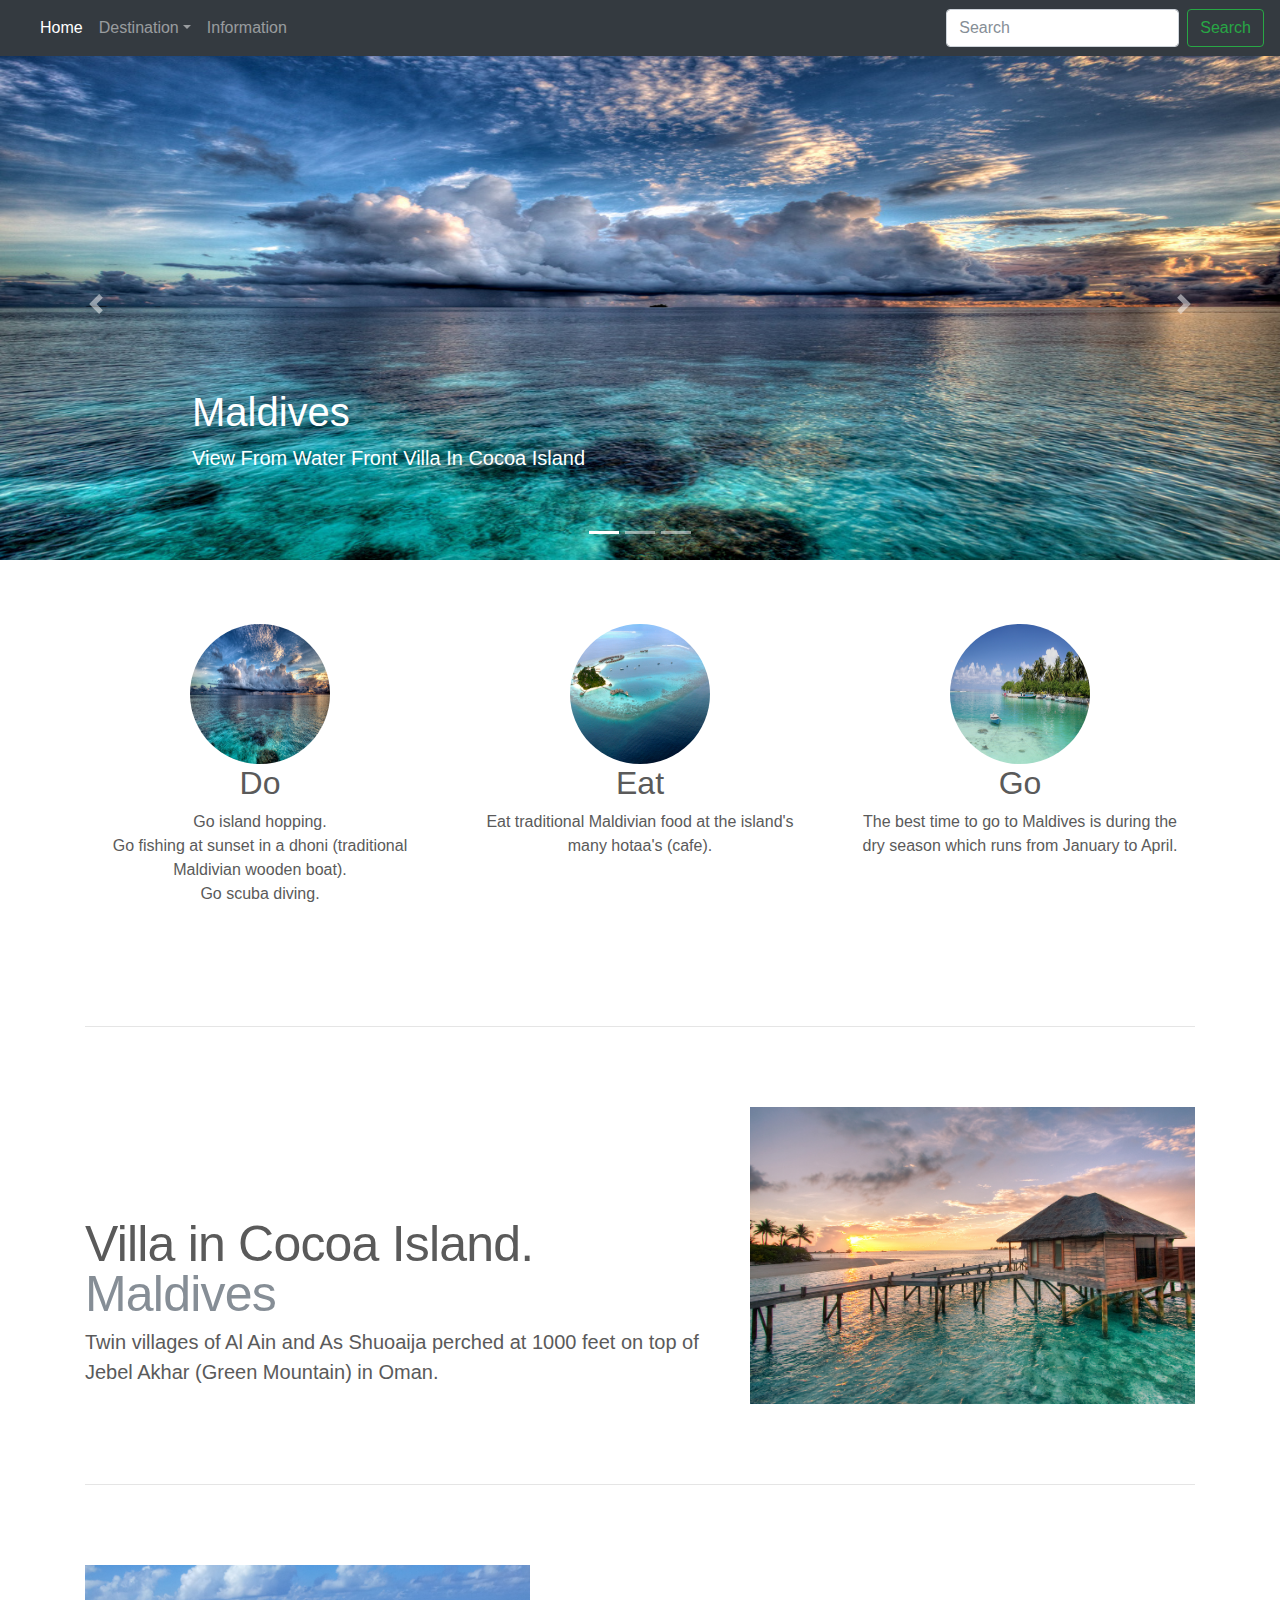
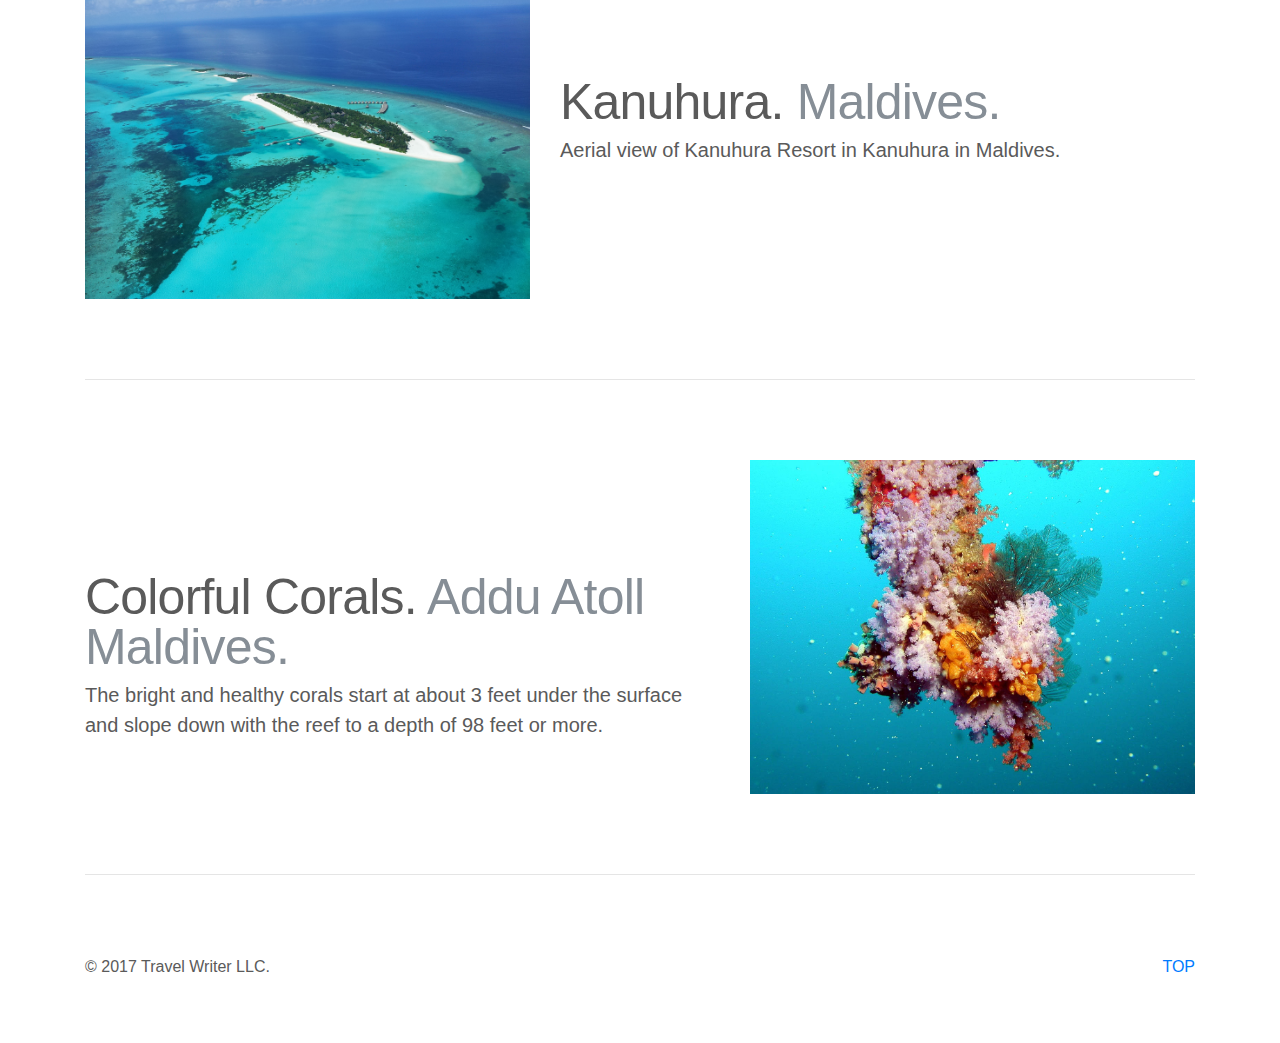
==== maldives.html @ 73c15b8a "added text to all files" ====
<!DOCTYPE html>
<html lang="en">
    
  <head>
    <meta charset="utf-8">
    <meta name="viewport" content="width=device-width, initial-scale=1, shrink-to-fit=no">
    <meta name="description" content="">
    <meta name="author" content="">
    <title>Maldives</title>
    <link rel="stylesheet" href="https://maxcdn.bootstrapcdn.com/bootstrap/4.0.0-beta.2/css/bootstrap.min.css" integrity="sha384-PsH8R72JQ3SOdhVi3uxftmaW6Vc51MKb0q5P2rRUpPvrszuE4W1povHYgTpBfshb" crossorigin="anonymous">
    <!-- Bootstraps Core CSS -->
    <link href="css/bootstrap.min.css" rel="stylesheet" type="text/css">
    <!-- Custom Styles  -->
    <link href="css/carousel.css" rel="stylesheet" type="text/css">
  </head>
    
  <body>

    <header>
      <nav class="navbar navbar-expand-md navbar-dark fixed-top bg-dark">
        <a class="navbar-brand" href="index.html"></a>
        <button class="navbar-toggler" type="button" data-toggle="collapse" data-target="#navbarCollapse" aria-controls="navbarCollapse" aria-expanded="false" aria-label="Toggle navigation">
          <span class="navbar-toggler-icon"></span>
        </button>
        <div class="collapse navbar-collapse" id="navbarCollapse">
          <ul class="navbar-nav mr-auto">
            <li class="nav-item active">
              <a class="nav-link" href="index.html">Home <span class="sr-only">(current)</span></a>
            </li>
            <li class="nav-item dropdown">
                <a class="nav-link dropdown-toggle" href="destinations.html" id="navbarDropdown" role="button" data-toggle="dropdown" aria-haspopup="true" aria-expanded="false">Destination</a>
                <div class="dropdown-menu" aria-labelledby="navbarDropdown">
                    <a class="dropdown-item" href="hawaii.html">Hawaii</a>
                    <a class="dropdown-item" href="maldives.html">Maldives</a>
                    <a class="dropdown-item" href="oman.html">Oman</a>
                </div>
            </li>
            <li class="nav-item">
                <a class="nav-link" href="information.html">Information</a>
            </li>
            </ul>
            <form class="form-inline mt-2 mt-md-0">
            <input class="form-control mr-sm-2" type="text" placeholder="Search" aria-label="Search">
            <button class="btn btn-outline-success my-2 my-sm-0" type="submit">Search</button>
            </form>
        </div>
      </nav>
    </header>

    <main role="main">
        <!-- Carousel Starts Here -->
        <div id="myCarousel" class="carousel slide" data-ride="carousel">
            <ol class="carousel-indicators">
                <li data-target="#myCarousel" data-slide-to="0" class="active"></li>
                <li data-target="#myCarousel" data-slide-to="1"></li>
                <li data-target="#myCarousel" data-slide-to="2"></li>
            </ol>
        <div class="carousel-inner">
            <div class="carousel-item active">
                <img class="first-slide" src="img/maldives_panorama.jpg" alt="First slide">
            <div class="container">
                <div class="carousel-caption text-left">
                    <h1>Maldives</h1>
                    <p>View From Water Front Villa In Cocoa Island</p>
                </div>
            </div>
          </div>
          <div class="carousel-item">
              <img class="second-slide" src="img/maldives_aerial.jpg" alt="Second slide">
            <div class="container">
              <div class="carousel-caption">
                <h1>Maldives</h1>
                <p>Cocoa Island in South Male Atoll in Maldives</p>
              </div>
            </div>
          </div>
          <div class="carousel-item">
            <img class="third-slide" src="img/maldives_addu_atol.jpg" alt="Third slide">
          <div class="container">
              <div class="carousel-caption text-right">
                <h1>Maldives</h1>
                <p>Addu Atoll - The Southernmost Of The 26 Atolls Of Maldives</p>
              </div>
            </div>
          </div>
        </div>
            <a class="carousel-control-prev" href="#myCarousel" role="button" data-slide="prev">
                <span class="carousel-control-prev-icon" aria-hidden="true"></span>
                <span class="sr-only">Previous</span>
            </a>
            <a class="carousel-control-next" href="#myCarousel" role="button" data-slide="next">
                <span class="carousel-control-next-icon" aria-hidden="true"></span>
                <span class="sr-only">Next</span>
            </a>
        </div>
        <!-- Carousel Ends Here -->
        
        
        <!--  Wrapping the rest of the page in another container to center the content. -->
        
        <div class="container marketing">
            
        <div class="row">
            <div class="col-lg-4">
                <img class="rounded-circle" src="img/maldives_panorama.jpg" alt="Generic placeholder image" width="140" height="140">
                <h2>Do</h2>
                <p>Go island hopping.<br />Go fishing at sunset in a dhoni (traditional Maldivian wooden boat).<br />Go scuba diving.</p>
            </div>
            <div class="col-lg-4">
                <img class="rounded-circle" src="img/maldives_aerial.jpg" alt="Generic placeholder image" width="140" height="140">
                <h2>Eat</h2>
                <p>Eat traditional Maldivian food at the island's many hotaa's (cafe).</p>
          </div>
          <div class="col-lg-4">
              <img class="rounded-circle" src="img/maldives_addu_atol.jpg" alt="Generic placeholder image" width="140" height="140">
              <h2>Go</h2>
              <p>The best time to go to Maldives is during the dry season which runs from January to April.</p>
          </div>
        </div>


        <!-- Starting Featurette -->

        <hr class="featurette-divider">

        <div class="row featurette">
            <div class="col-md-7">
                <h2 class="featurette-heading">Villa in Cocoa Island. <span class="text-muted">Maldives</span></h2>
                <p class="lead">Twin villages of Al Ain and As Shuoaija perched at 1000 feet on top of Jebel Akhar (Green Mountain) in Oman.</p>
            </div>
          <div class="col-md-5">
              <img class="featurette-image img-fluid mx-auto" src="img/maldives_watervilla.jpg" data-src="holder.js/500x500/auto" alt="Generic placeholder image">
          </div>
        </div>

        <hr class="featurette-divider">

        <div class="row featurette">
            <div class="col-md-7 order-md-2">
            <h2 class="featurette-heading">Kanuhura. <span class="text-muted">Maldives.</span></h2>
            <p class="lead">Aerial view of Kanuhura Resort in Kanuhura in Maldives.</p>
          </div>
          <div class="col-md-5 order-md-1">
            <img class="featurette-image img-fluid mx-auto" src="img/maldives_kanuhura_resort.jpg" data-src="holder.js/500x500/auto" alt="Generic placeholder image">
          </div>
        </div>

        <hr class="featurette-divider">

        <div class="row featurette">
            <div class="col-md-7">
            <h2 class="featurette-heading">Colorful Corals. <span class="text-muted">Addu Atoll Maldives.</span></h2>
            <p class="lead">The bright and healthy corals start at about 3 feet under the surface and slope down with the reef to a depth of 98 feet or more.</p>
          </div>
          <div class="col-md-5">
            <img class="featurette-image img-fluid mx-auto" src="img/maldives_corals.jpg" data-src="holder.js/500x500/auto" alt="Generic placeholder image">
          </div>
        </div>

        <hr class="featurette-divider">

        <!-- Ending Featurette -->
        
        </div>
        
        <!-- /.container -->

      <footer class="container">
        <p class="float-right"><a href="#">TOP</a></p>
        <p>&copy; 2017 Travel Writer LLC.</p>
      </footer>

    </main>


    <!-- Bootstrap Core JavaScript -->
      
    <script src="https://code.jquery.com/jquery-3.2.1.slim.min.js" integrity="sha384-KJ3o2DKtIkvYIK3UENzmM7KCkRr/rE9/Qpg6aAZGJwFDMVNA/GpGFF93hXpG5KkN" crossorigin="anonymous"></script>
    <script src="https://cdnjs.cloudflare.com/ajax/libs/popper.js/1.12.3/umd/popper.min.js" integrity="sha384-vFJXuSJphROIrBnz7yo7oB41mKfc8JzQZiCq4NCceLEaO4IHwicKwpJf9c9IpFgh" crossorigin="anonymous"></script>
    <script src="https://maxcdn.bootstrapcdn.com/bootstrap/4.0.0-beta.2/js/bootstrap.min.js" integrity="sha384-alpBpkh1PFOepccYVYDB4do5UnbKysX5WZXm3XxPqe5iKTfUKjNkCk9SaVuEZflJ" crossorigin="anonymous"></script>
        
  </body>
</html>
---- css/carousel.css ----
/* GLOBAL STYLES
-------------------------------------------------- */
/* Padding below the footer and lighter body text */

body {
  padding-top: 3rem;
  padding-bottom: 3rem;
  color: #5a5a5a;
}


/* CUSTOMIZE THE CAROUSEL
-------------------------------------------------- */

/* Carousel base class */
.carousel {
  margin-bottom: 4rem;
}
/* Since positioning the image, we need to help out the caption */
.carousel-caption {
  bottom: 3rem;
  z-index: 10;
}

/* Declare heights because of positioning of img element */
.carousel-item {
  height: 32rem;
  background-color: #777;
}
.carousel-item > img {
  position: absolute;
  top: 0;
  left: 0;
  min-width: 100%;
  height: 32rem;
}


/* MARKETING CONTENT
-------------------------------------------------- */

/* Center align the text within the three columns below the carousel */
.marketing .col-lg-4 {
  margin-bottom: 1.5rem;
  text-align: center;
}
.marketing h2 {
  font-weight: 400;
}
.marketing .col-lg-4 p {
  margin-right: .75rem;
  margin-left: .75rem;
}


/* Featurettes
------------------------- */

.featurette-divider {
  margin: 5rem 0; /* Space out the Bootstrap <hr> more */
}

/* Thin out the marketing headings */
.featurette-heading {
  font-weight: 300;
  line-height: 1;
  letter-spacing: -.05rem;
}


/* RESPONSIVE CSS
-------------------------------------------------- */

@media (min-width: 40em) {
  /* Bump up size of carousel content */
  .carousel-caption p {
    margin-bottom: 1.25rem;
    font-size: 1.25rem;
    line-height: 1.4;
  }

  .featurette-heading {
    font-size: 50px;
  }
}

@media (min-width: 62em) {
  .featurette-heading {
    margin-top: 7rem;
  }
}
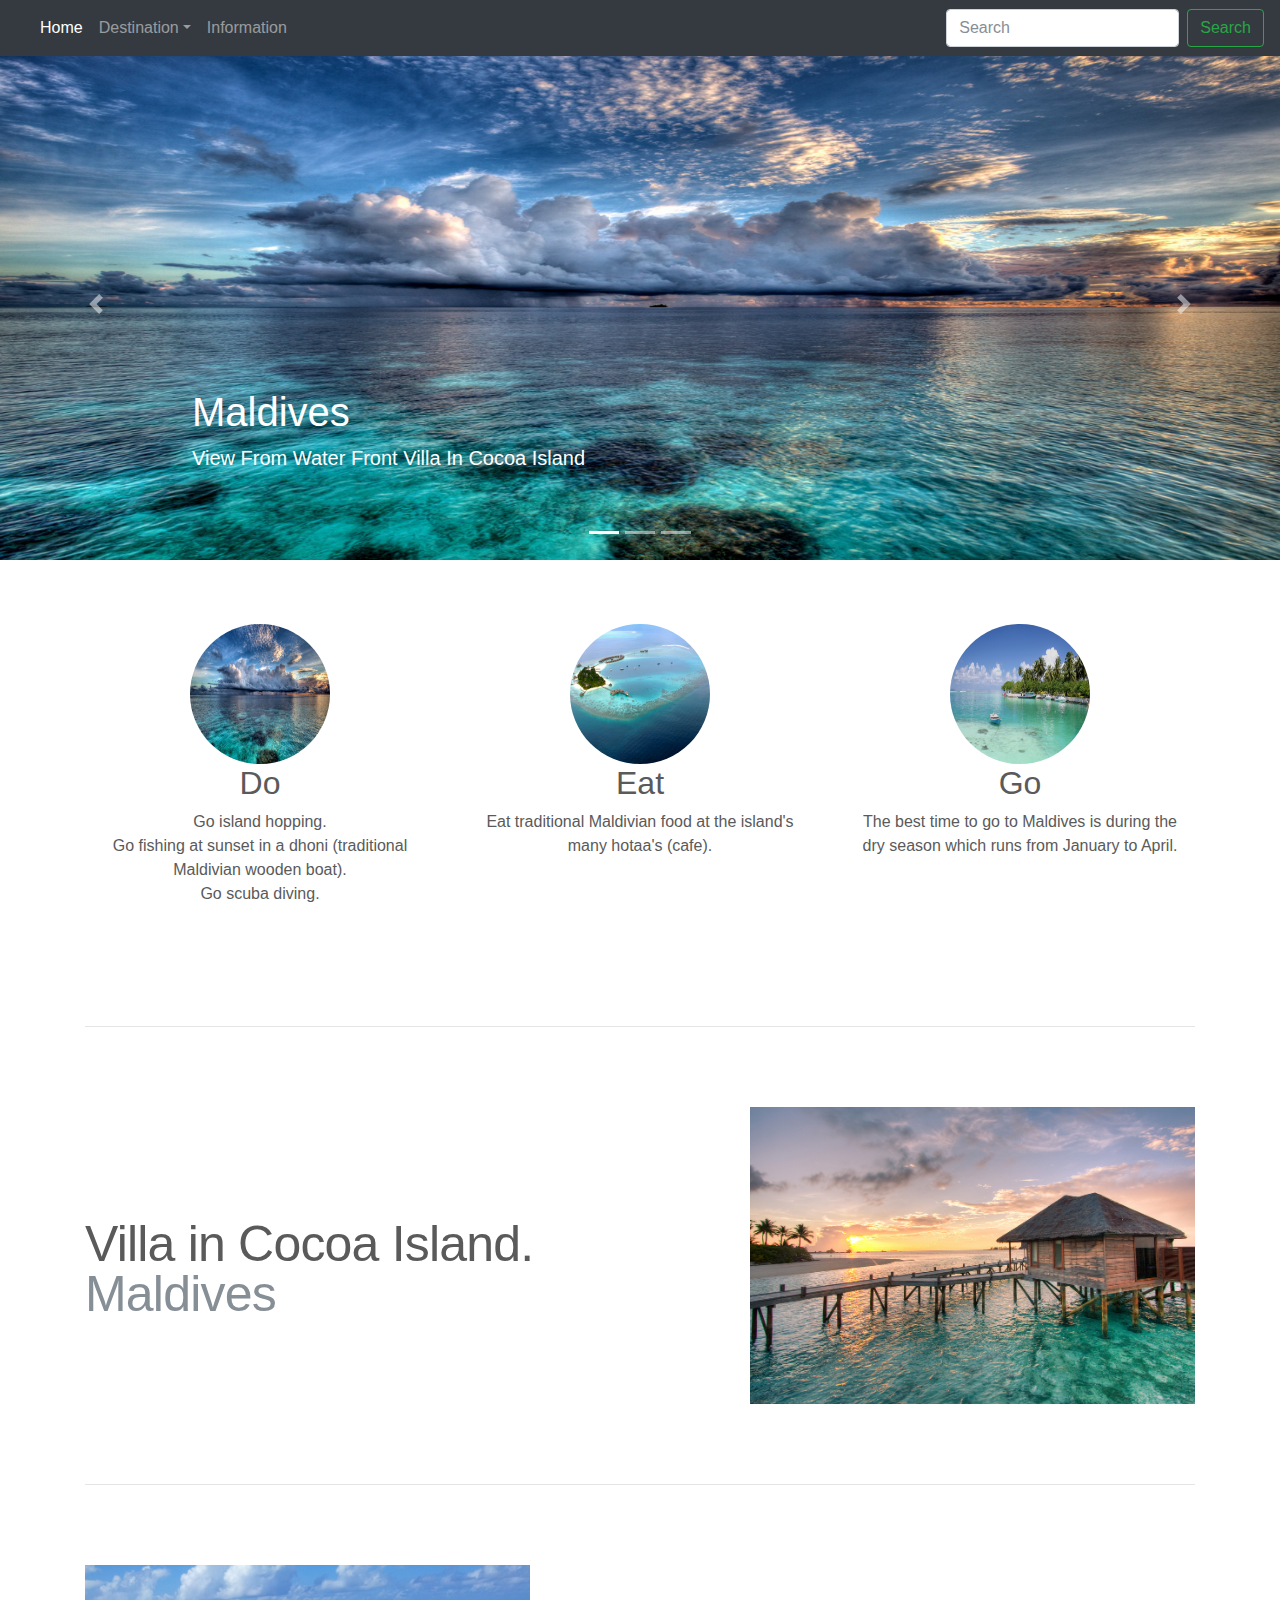
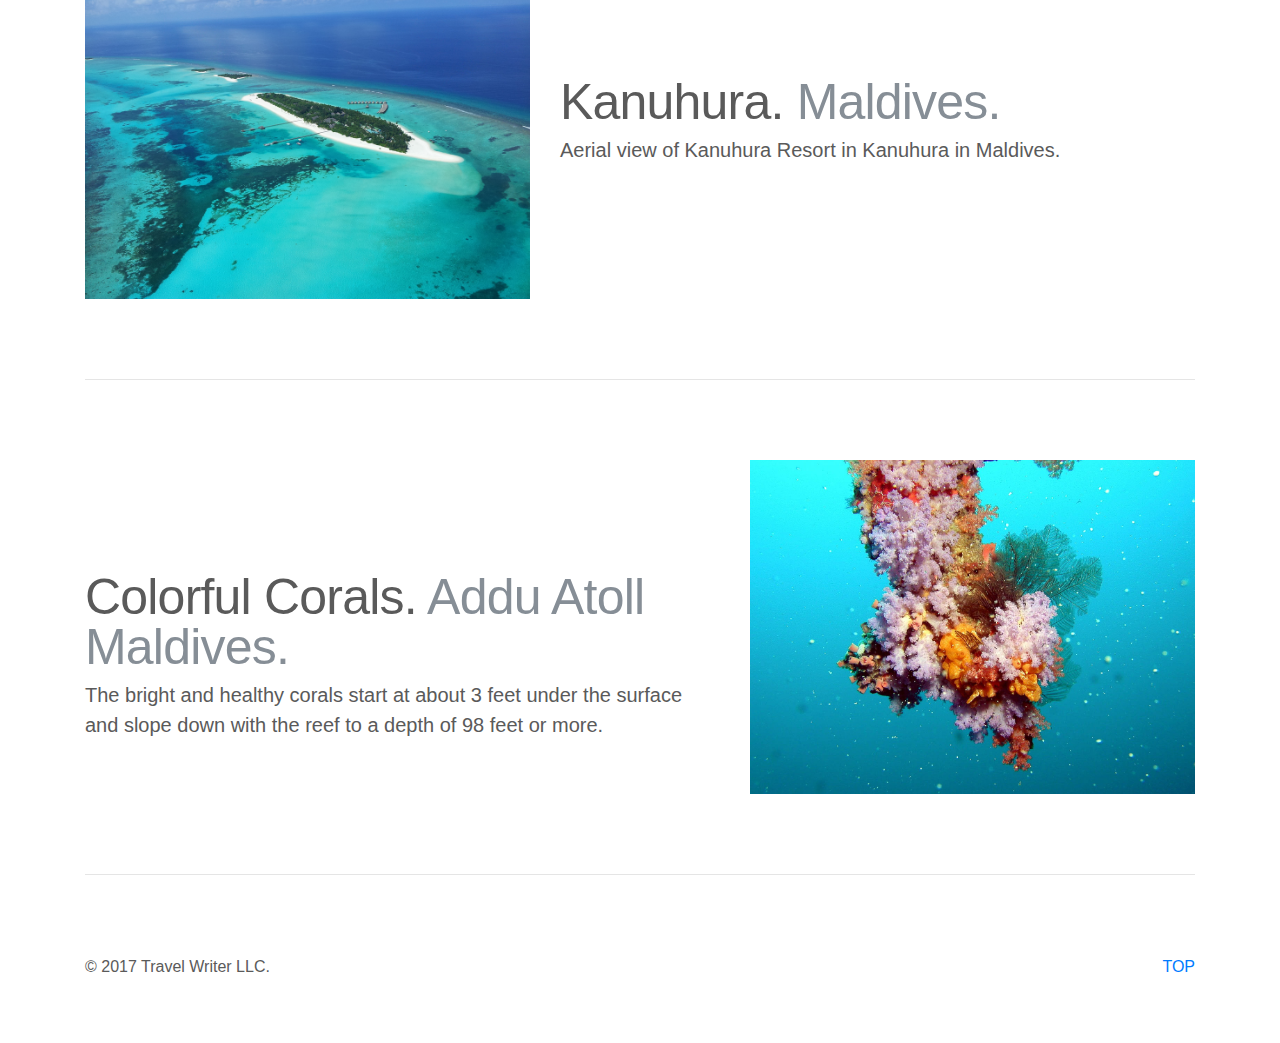
==== commit fe4c6bca: "erased paragraph from maldives" ====
--- a/maldives.html
+++ b/maldives.html
@@ -126,7 +126,7 @@
         <div class="row featurette">
             <div class="col-md-7">
                 <h2 class="featurette-heading">Villa in Cocoa Island. <span class="text-muted">Maldives</span></h2>
-                <p class="lead">Twin villages of Al Ain and As Shuoaija perched at 1000 feet on top of Jebel Akhar (Green Mountain) in Oman.</p>
+                <p class="lead"></p>
             </div>
           <div class="col-md-5">
               <img class="featurette-image img-fluid mx-auto" src="img/maldives_watervilla.jpg" data-src="holder.js/500x500/auto" alt="Generic placeholder image">
